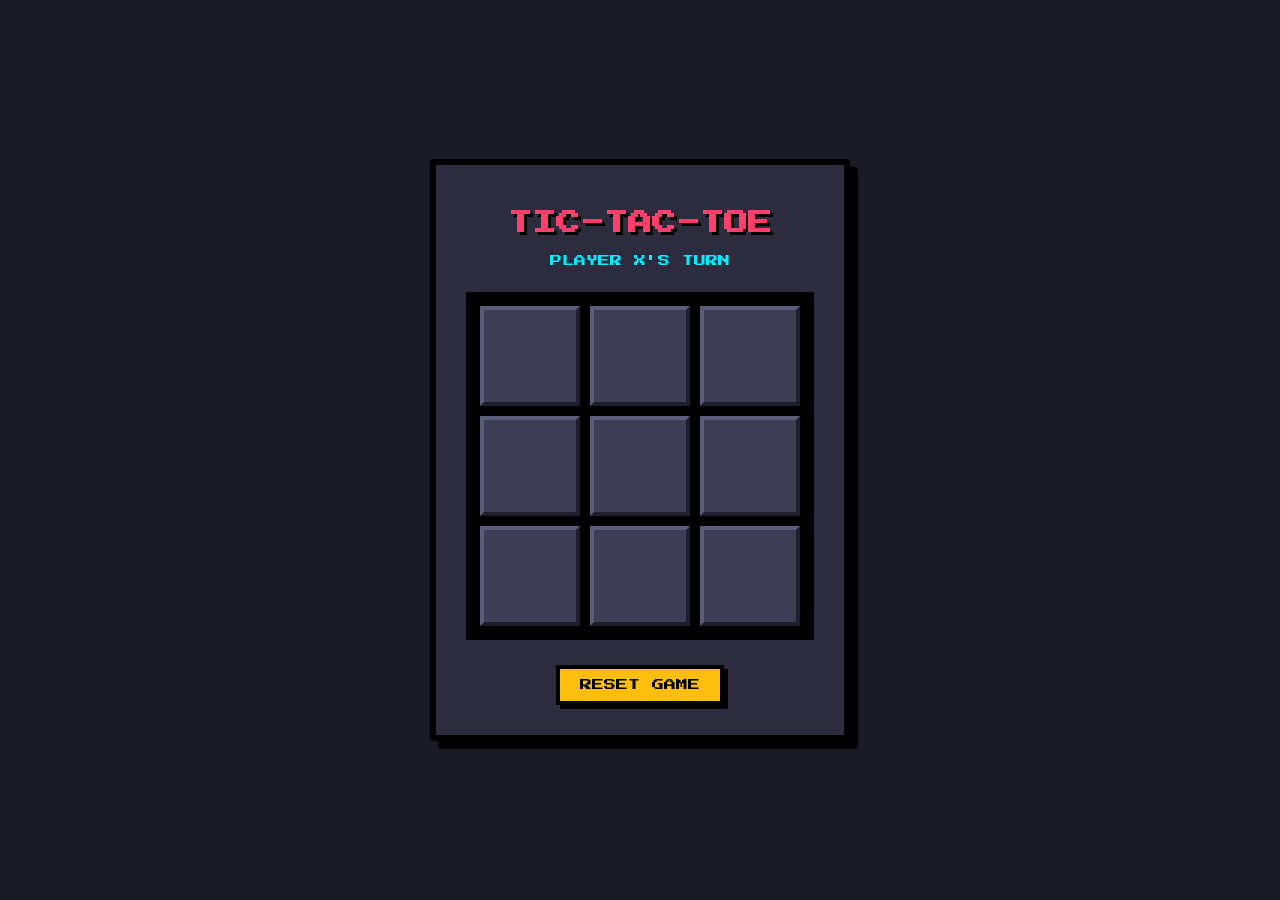
==== TIC-TAC-TOE/index.html @ e7fd26f5 "Initial commit: Added Tic-Tac-Toe files and web UI" ====
<!DOCTYPE html>
<html lang="en">
<head>
    <meta charset="UTF-8">
    <meta name="viewport" content="width=device-width, initial-scale=1.0">
    <title>Retro Arcade - Tic Tac Toe</title>
    <!-- We load a chunky pixel font directly from Google Fonts -->
    <link href="https://fonts.googleapis.com/css2?family=Press+Start+2P&display=swap" rel="stylesheet">
    <link rel="stylesheet" href="style.css">
</head>
<body>

    <div class="arcade-container">
        <h1 class="pixel-title">TIC-TAC-TOE</h1>
        
        <div id="status" class="pixel-status">PLAYER X'S TURN</div>

        <!-- The 3x3 Grid -->
        <div class="game-board">
            <button class="cell" data-index="0"></button>
            <button class="cell" data-index="1"></button>
            <button class="cell" data-index="2"></button>
            <button class="cell" data-index="3"></button>
            <button class="cell" data-index="4"></button>
            <button class="cell" data-index="5"></button>
            <button class="cell" data-index="6"></button>
            <button class="cell" data-index="7"></button>
            <button class="cell" data-index="8"></button>
        </div>

        <button id="reset-btn" class="pixel-btn">RESET GAME</button>
    </div>

    <script src="script.js"></script>
</body>
</html>
---- TIC-TAC-TOE/style.css ----
/* Reset default page styling and apply an 8-bit font */
body {
    background-color: #1a1a24;
    color: #fff;
    font-family: 'Press Start 2P', monospace;
    display: flex;
    justify-content: center;
    align-items: center;
    height: 100vh;
    margin: 0;
}

/* Container mimicking a classic game screen overlay */
.arcade-container {
    background-color: #2c2c3e;
    padding: 30px;
    border: 6px solid #000;
    box-shadow: 8px 8px 0px #000;
    text-align: center;
    border-radius: 4px;
}

.pixel-title {
    color: #ff3e6c;
    font-size: 24px;
    margin-bottom: 20px;
    text-shadow: 3px 3px 0px #000;
}

.pixel-status {
    color: #00f0ff;
    font-size: 12px;
    margin-bottom: 25px;
}

/* Grid layout for the game board */
.game-board {
    display: grid;
    grid-template-columns: repeat(3, 100px);
    grid-template-rows: repeat(3, 100px);
    gap: 10px;
    margin-bottom: 25px;
    background-color: #000;
    padding: 10px;
    border: 4px solid #000;
}

/* Styling individual squares to look like thick, tactile pixel blocks */
.cell {
    background-color: #3d3d56;
    border: 4px solid #fff;
    border-color: #5c5c7d #1e1e2d #1e1e2d #5c5c7d; /* 3D light/shadow edge */
    font-family: 'Press Start 2P', monospace;
    font-size: 36px;
    font-weight: bold;
    color: #fff;
    cursor: pointer;
    outline: none;
}

.cell:active {
    border-color: #1e1e2d #5c5c7d #5c5c7d #1e1e2d; /* Reverses edges when clicked */
}

/* Coloring player marks dynamically */
.cell.X { color: #ff3e6c; }
.cell.O { color: #00f0ff; }

/* Thick pixel-art button */
.pixel-btn {
    background-color: #ffbe0b;
    color: #000;
    border: 4px solid #000;
    box-shadow: 4px 4px 0px #000;
    font-family: 'Press Start 2P', monospace;
    padding: 10px 20px;
    font-size: 12px;
    cursor: pointer;
}

.pixel-btn:active {
    box-shadow: 0px 0px 0px #000;
    transform: translate(4px, 4px);
}
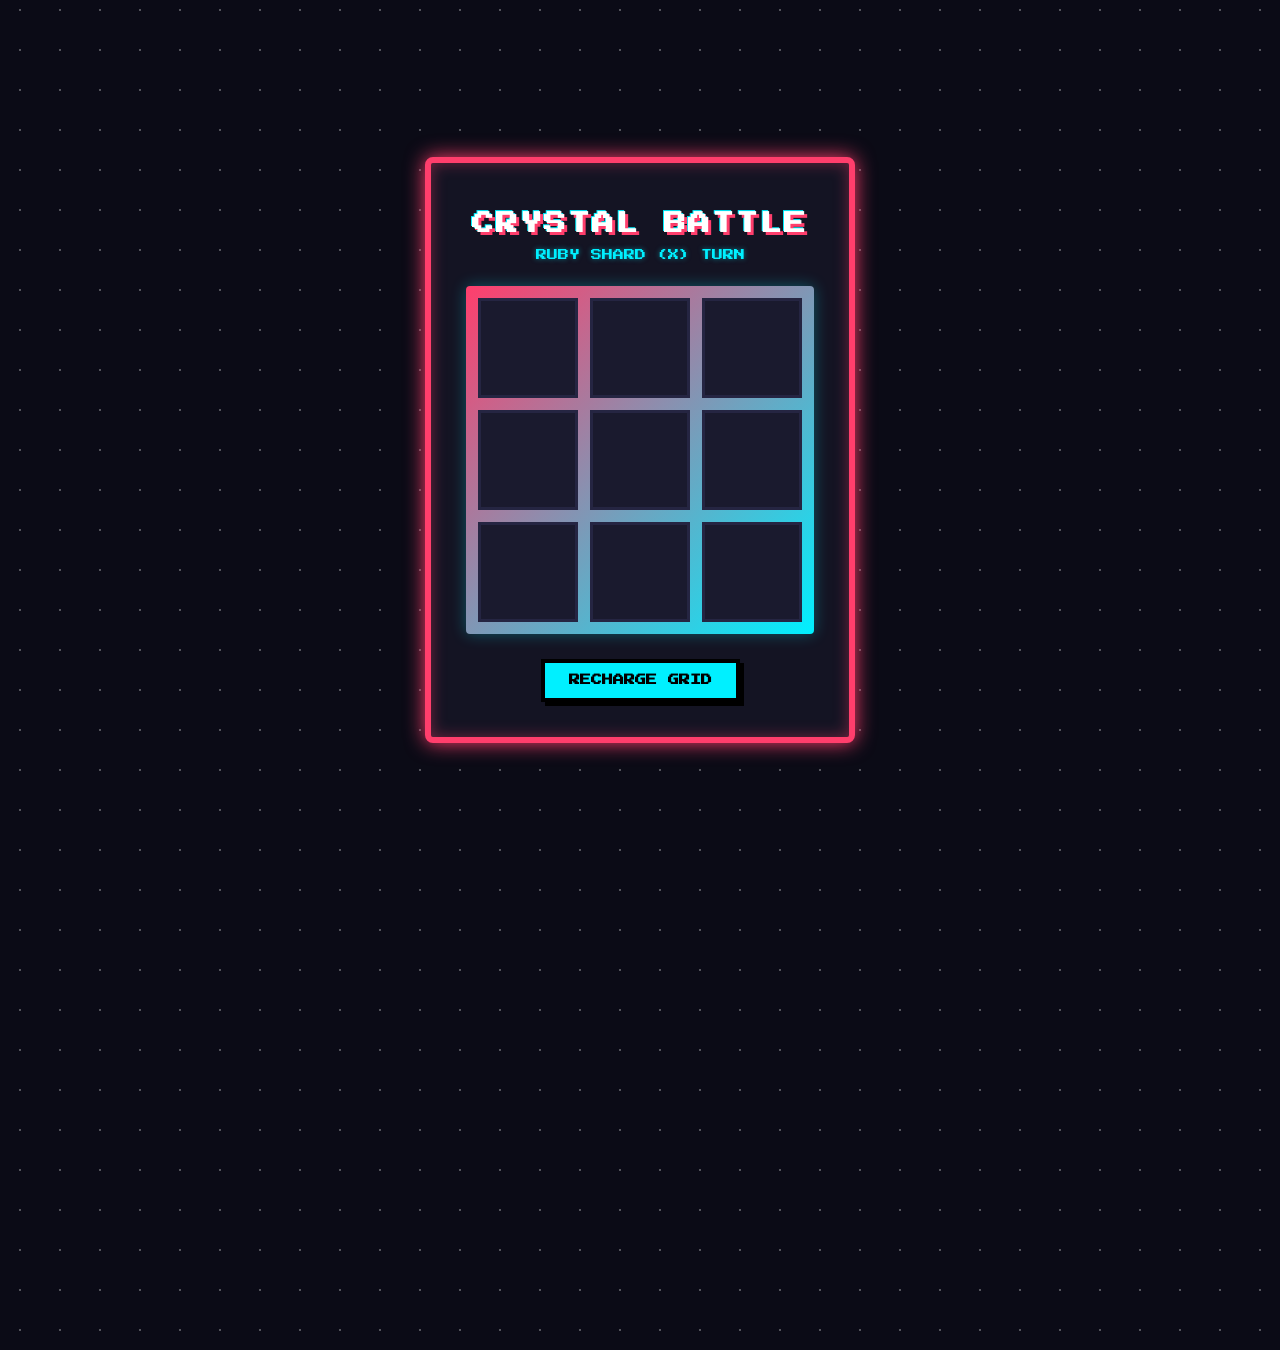
==== commit 338882ce: "upgraded board with moving background animation" ====
--- a/TIC-TAC-TOE/index.html
+++ b/TIC-TAC-TOE/index.html
@@ -3,19 +3,19 @@
 <head>
     <meta charset="UTF-8">
     <meta name="viewport" content="width=device-width, initial-scale=1.0">
-    <title>Retro Arcade - Tic Tac Toe</title>
-    <!-- We load a chunky pixel font directly from Google Fonts -->
+    <title>Crystalline Battlegrounds - Tic Tac Toe</title>
     <link href="https://fonts.googleapis.com/css2?family=Press+Start+2P&display=swap" rel="stylesheet">
     <link rel="stylesheet" href="style.css">
 </head>
 <body>
 
+    <div class="stars"></div>
+
     <div class="arcade-container">
-        <h1 class="pixel-title">TIC-TAC-TOE</h1>
+        <h1 class="pixel-title">CRYSTAL BATTLE</h1>
         
-        <div id="status" class="pixel-status">PLAYER X'S TURN</div>
+        <div id="status" class="pixel-status">RUBY SHARD (X) TURN</div>
 
-        <!-- The 3x3 Grid -->
         <div class="game-board">
             <button class="cell" data-index="0"></button>
             <button class="cell" data-index="1"></button>
@@ -28,7 +28,7 @@
             <button class="cell" data-index="8"></button>
         </div>
 
-        <button id="reset-btn" class="pixel-btn">RESET GAME</button>
+        <button id="reset-btn" class="pixel-btn">RECHARGE GRID</button>
     </div>
 
     <script src="script.js"></script>
--- a/TIC-TAC-TOE/style.css
+++ b/TIC-TAC-TOE/style.css
@@ -1,6 +1,6 @@
-/* Reset default page styling and apply an 8-bit font */
+/* Base Layout & Scrolling Space Background Animation */
 body {
-    background-color: #1a1a24;
+    background-color: #0b0b16;
     color: #fff;
     font-family: 'Press Start 2P', monospace;
     display: flex;
@@ -8,74 +8,107 @@
     align-items: center;
     height: 100vh;
     margin: 0;
+    overflow: hidden;
+    position: relative;
 }
 
-/* Container mimicking a classic game screen overlay */
+.stars {
+    position: absolute;
+    width: 200%;
+    height: 200%;
+    background: radial-gradient(circle, #fff 1px, transparent 1px) repeat;
+    background-size: 40px 40px;
+    opacity: 0.3;
+    animation: spaceScroll 20s linear infinite;
+    z-index: 1;
+}
+
+@keyframes spaceScroll {
+    0% { transform: translate(0, 0); }
+    100% { transform: translate(-50px, -50px); }
+}
+
+/* Master Arcade Frame */
 .arcade-container {
-    background-color: #2c2c3e;
-    padding: 30px;
-    border: 6px solid #000;
-    box-shadow: 8px 8px 0px #000;
+    background-color: #141423;
+    padding: 35px;
+    border: 6px solid #ff3e6c;
+    box-shadow: 0px 0px 20px #ff3e6c, inset 0px 0px 15px rgba(255, 62, 108, 0.4);
     text-align: center;
-    border-radius: 4px;
+    border-radius: 8px;
+    position: relative;
+    z-index: 2;
 }
 
 .pixel-title {
-    color: #ff3e6c;
-    font-size: 24px;
-    margin-bottom: 20px;
-    text-shadow: 3px 3px 0px #000;
+    color: #fff;
+    font-size: 22px;
+    margin-bottom: 15px;
+    text-shadow: 3px 3px 0px #ff3e6c, -1px -1px 0px #00f0ff;
+    letter-spacing: 2px;
 }
 
 .pixel-status {
     color: #00f0ff;
-    font-size: 12px;
+    font-size: 11px;
     margin-bottom: 25px;
+    text-shadow: 0px 0px 5px rgba(0, 240, 255, 0.5);
 }
 
-/* Grid layout for the game board */
+/* Cosmic Board Grid Matrix */
 .game-board {
     display: grid;
     grid-template-columns: repeat(3, 100px);
     grid-template-rows: repeat(3, 100px);
-    gap: 10px;
+    gap: 12px;
     margin-bottom: 25px;
-    background-color: #000;
-    padding: 10px;
-    border: 4px solid #000;
+    background: linear-gradient(135deg, #ff3e6c, #00f0ff);
+    padding: 12px;
+    border-radius: 4px;
+    box-shadow: 0px 0px 15px rgba(0, 240, 255, 0.3);
 }
 
-/* Styling individual squares to look like thick, tactile pixel blocks */
+/* Grid Cells transformed into deep panels */
 .cell {
-    background-color: #3d3d56;
-    border: 4px solid #fff;
-    border-color: #5c5c7d #1e1e2d #1e1e2d #5c5c7d; /* 3D light/shadow edge */
-    font-family: 'Press Start 2P', monospace;
-    font-size: 36px;
-    font-weight: bold;
-    color: #fff;
+    background-color: #1a1a2e;
+    border: 3px solid #252542;
     cursor: pointer;
     outline: none;
+    display: flex;
+    justify-content: center;
+    align-items: center;
+    transition: background-color 0.2s, transform 0.1s;
 }
 
-.cell:active {
-    border-color: #1e1e2d #5c5c7d #5c5c7d #1e1e2d; /* Reverses edges when clicked */
+.cell:hover {
+    background-color: #22223b;
+    border-color: #00f0ff;
 }
 
-/* Coloring player marks dynamically */
-.cell.X { color: #ff3e6c; }
-.cell.O { color: #00f0ff; }
+/* SVG Token Sizing & Glows */
+.cell svg {
+    width: 65px;
+    height: 65px;
+    filter: drop-shadow(0px 0px 6px currentColor);
+}
 
-/* Thick pixel-art button */
+/* Stylized Retro Button */
 .pixel-btn {
-    background-color: #ffbe0b;
+    background-color: #00f0ff;
     color: #000;
     border: 4px solid #000;
     box-shadow: 4px 4px 0px #000;
     font-family: 'Press Start 2P', monospace;
-    padding: 10px 20px;
-    font-size: 12px;
+    padding: 12px 24px;
+    font-size: 11px;
+    font-weight: bold;
     cursor: pointer;
+    transition: all 0.1s;
+}
+
+.pixel-btn:hover {
+    background-color: #fff;
+    box-shadow: 4px 4px 0px #ff3e6c;
 }
 
 .pixel-btn:active {
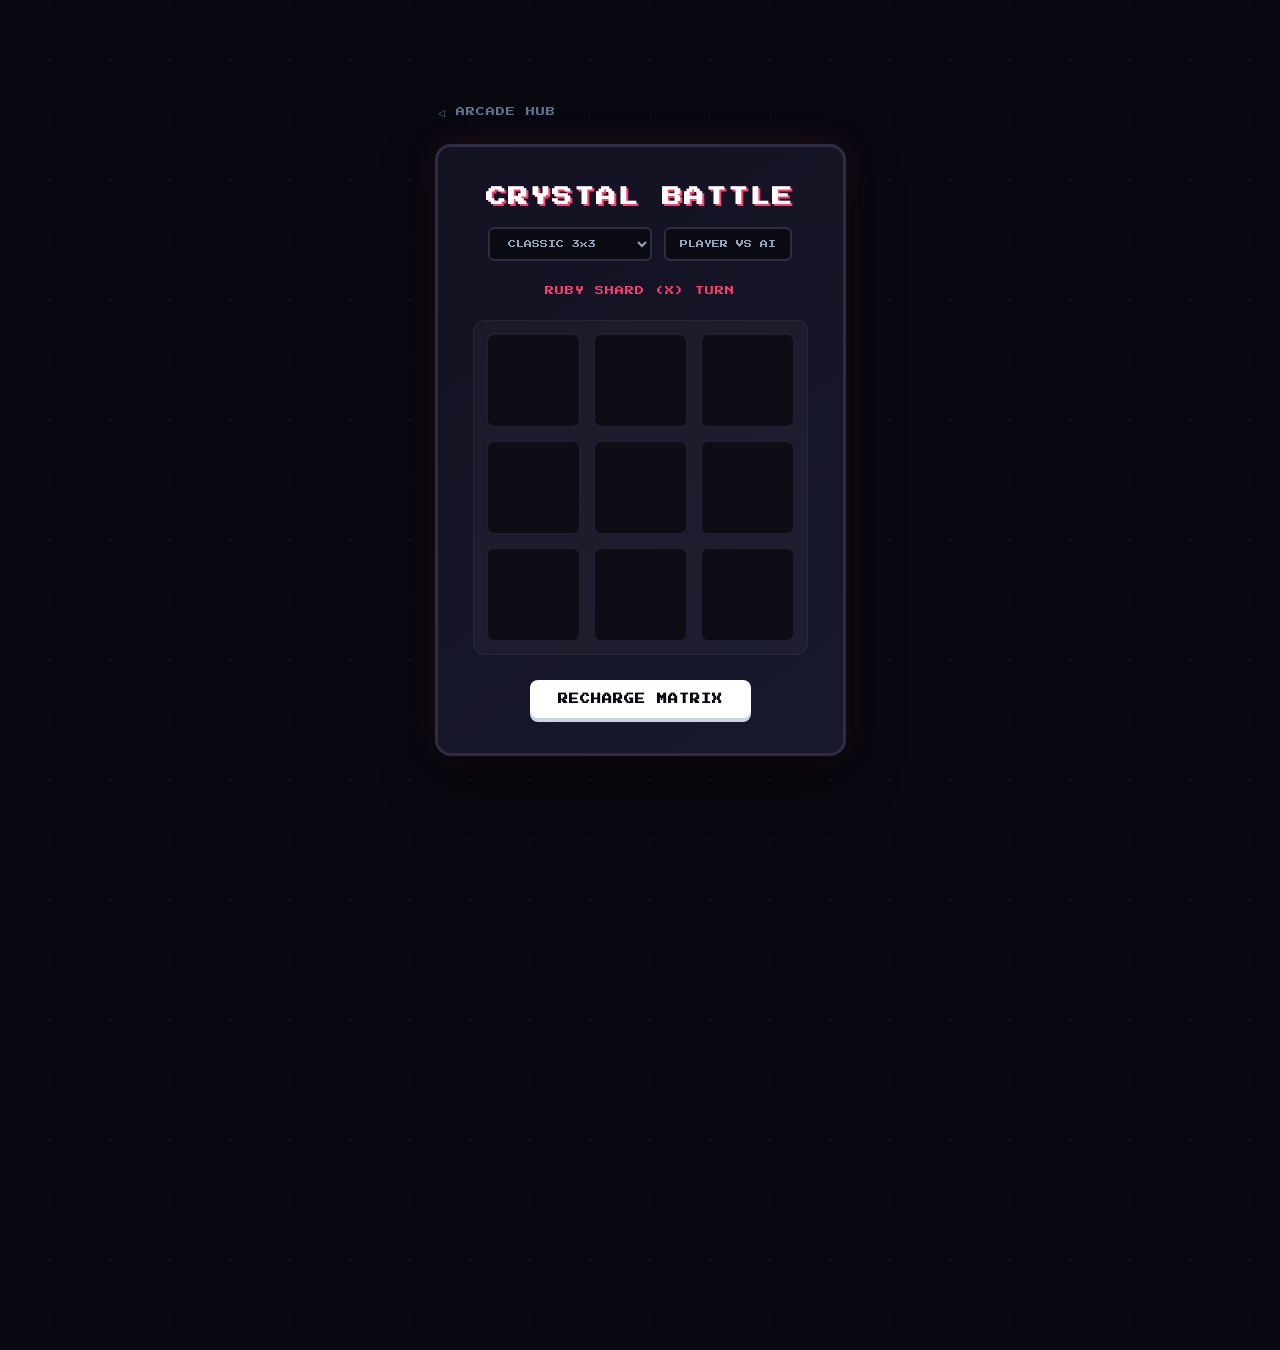
==== commit a3ed4fb8: "Design Updation" ====
--- a/TIC-TAC-TOE/index.html
+++ b/TIC-TAC-TOE/index.html
@@ -3,7 +3,7 @@
 <head>
     <meta charset="UTF-8">
     <meta name="viewport" content="width=device-width, initial-scale=1.0">
-    <title>Crystalline Battlegrounds - Tic Tac Toe</title>
+    <title>Ultimate Crystal Battlegrounds</title>
     <link href="https://fonts.googleapis.com/css2?family=Press+Start+2P&display=swap" rel="stylesheet">
     <link rel="stylesheet" href="style.css">
 </head>
@@ -11,24 +11,25 @@
 
     <div class="stars"></div>
 
-    <div class="arcade-container">
+    <div class="arcade-container" id="arcade-cabinet">
+        <a href="../index.html" class="back-hub-btn">◁ ARCADE HUB</a>
         <h1 class="pixel-title">CRYSTAL BATTLE</h1>
         
+        <div class="dashboard-controls">
+            <select id="game-engine-select" class="retro-select">
+                <option value="classic">CLASSIC 3x3</option>
+                <option value="mega">MEGA 4x4</option>
+                <option value="layer3d">3D LAYER STACK</option>
+                <option value="ultimate">INCEPTION MODE</option>
+            </select>
+            <button id="mode-btn" class="mode-btn">PLAYER VS AI</button>
+        </div>
+
         <div id="status" class="pixel-status">RUBY SHARD (X) TURN</div>
 
-        <div class="game-board">
-            <button class="cell" data-index="0"></button>
-            <button class="cell" data-index="1"></button>
-            <button class="cell" data-index="2"></button>
-            <button class="cell" data-index="3"></button>
-            <button class="cell" data-index="4"></button>
-            <button class="cell" data-index="5"></button>
-            <button class="cell" data-index="6"></button>
-            <button class="cell" data-index="7"></button>
-            <button class="cell" data-index="8"></button>
-        </div>
+        <div id="game-arena"></div>
 
-        <button id="reset-btn" class="pixel-btn">RECHARGE GRID</button>
+        <button id="reset-btn" class="pixel-btn">RECHARGE MATRIX</button>
     </div>
 
     <script src="script.js"></script>
--- a/TIC-TAC-TOE/style.css
+++ b/TIC-TAC-TOE/style.css
@@ -1,14 +1,14 @@
-/* Base Layout & Scrolling Space Background Animation */
+/* Base Canvas & Dynamic Starfield Depth */
 body {
-    background-color: #0b0b16;
-    color: #fff;
+    background-color: #080810; /* Deep midnight obsidian */
+    color: #e2e8f0;
     font-family: 'Press Start 2P', monospace;
     display: flex;
     justify-content: center;
     align-items: center;
-    height: 100vh;
+    min-height: 100vh;
     margin: 0;
-    overflow: hidden;
+    overflow-x: hidden;
     position: relative;
 }
 
@@ -16,102 +16,202 @@
     position: absolute;
     width: 200%;
     height: 200%;
-    background: radial-gradient(circle, #fff 1px, transparent 1px) repeat;
-    background-size: 40px 40px;
-    opacity: 0.3;
-    animation: spaceScroll 20s linear infinite;
+    background: radial-gradient(circle, #ffffff 1px, transparent 1px) repeat;
+    background-size: 60px 60px;
+    opacity: 0.08; /* Subtly dimmed for a classy backdrop */
+    animation: spaceScroll 35s linear infinite;
     z-index: 1;
 }
 
 @keyframes spaceScroll {
     0% { transform: translate(0, 0); }
-    100% { transform: translate(-50px, -50px); }
-}
-
-/* Master Arcade Frame */
+    100% { transform: translate(-60px, -60px); }
+}
+
+/* Elegant, High-End Arcade Console Frame */
 .arcade-container {
-    background-color: #141423;
+    background: linear-gradient(145deg, #121222, #18182c);
     padding: 35px;
-    border: 6px solid #ff3e6c;
-    box-shadow: 0px 0px 20px #ff3e6c, inset 0px 0px 15px rgba(255, 62, 108, 0.4);
+    border: 3px solid #2d2d44; /* Clean slate edge instead of thick neon pink */
+    box-shadow: 0 20px 50px rgba(0, 0, 0, 0.6), 
+                0 0 30px rgba(255, 62, 108, 0.15); /* Soft, classy external aura */
     text-align: center;
-    border-radius: 8px;
+    border-radius: 16px;
     position: relative;
     z-index: 2;
-}
-
+    max-width: 95vw;
+}
+
+.back-hub-btn {
+    position: absolute;
+    top: -40px;
+    left: 0;
+    color: #64748b;
+    text-decoration: none;
+    font-size: 9px;
+    letter-spacing: 1px;
+    transition: color 0.2s;
+}
+.back-hub-btn:hover {
+    color: #00f0ff;
+}
+
+/* Master Typography Branded Header */
 .pixel-title {
-    color: #fff;
-    font-size: 22px;
-    margin-bottom: 15px;
-    text-shadow: 3px 3px 0px #ff3e6c, -1px -1px 0px #00f0ff;
+    color: #ffffff;
+    font-size: 20px;
+    margin: 5px 0 20px 0;
+    text-shadow: 2px 2px 0px #ff3e6c;
     letter-spacing: 2px;
 }
 
-.pixel-status {
-    color: #00f0ff;
-    font-size: 11px;
-    margin-bottom: 25px;
-    text-shadow: 0px 0px 5px rgba(0, 240, 255, 0.5);
-}
-
-/* Cosmic Board Grid Matrix */
-.game-board {
-    display: grid;
-    grid-template-columns: repeat(3, 100px);
-    grid-template-rows: repeat(3, 100px);
+/* Premium Dashboard Interactive Toggles */
+.dashboard-controls {
+    display: flex;
+    justify-content: center;
     gap: 12px;
     margin-bottom: 25px;
-    background: linear-gradient(135deg, #ff3e6c, #00f0ff);
-    padding: 12px;
-    border-radius: 4px;
-    box-shadow: 0px 0px 15px rgba(0, 240, 255, 0.3);
-}
-
-/* Grid Cells transformed into deep panels */
+}
+
+.retro-select, .mode-btn {
+    background-color: #0b0b14;
+    color: #94a3b8;
+    border: 2px solid #2d2d44;
+    font-family: 'Press Start 2P', monospace;
+    font-size: 8px;
+    padding: 10px 14px;
+    border-radius: 6px;
+    outline: none;
+    cursor: pointer;
+    transition: all 0.2s ease;
+}
+
+.retro-select:hover, .mode-btn:hover {
+    border-color: #ffbe0b;
+    color: #ffffff;
+    background-color: #121224;
+}
+
+.pixel-status {
+    color: #94a3b8;
+    font-size: 9px;
+    margin-bottom: 25px;
+    letter-spacing: 1px;
+}
+
+/* --- The Dynamic Arena: Translucent Glass Lattices --- */
+.grid-3x3 { 
+    display: grid; 
+    grid-template-columns: repeat(3, 95px); 
+    grid-template-rows: repeat(3, 95px); 
+    gap: 12px; 
+    background: rgba(255, 255, 255, 0.03); /* Translucent plate backing */
+    padding: 12px; 
+    margin: 0 auto 25px auto; 
+    width: max-content;
+    border-radius: 12px;
+    border: 1px solid rgba(255, 255, 255, 0.05);
+}
+
+.grid-4x4 { 
+    display: grid; 
+    grid-template-columns: repeat(4, 75px); 
+    grid-template-rows: repeat(4, 75px); 
+    gap: 10px; 
+    background: rgba(255, 255, 255, 0.03); 
+    padding: 12px; 
+    margin: 0 auto 25px auto; 
+    width: max-content; 
+    border-radius: 12px;
+    border: 1px solid rgba(255, 255, 255, 0.05);
+}
+
+/* 3D Stack Layer Styling */
+.arena-3d { display: flex; flex-direction: column; gap: 20px; margin-bottom: 25px; }
+.layer-label { font-size: 8px; color: #64748b; text-align: left; margin-left: 15px; text-transform: uppercase; }
+
+/* Inception Grid Mode Blueprint styling */
+.ultimate-board { 
+    display: grid; 
+    grid-template-columns: repeat(3, 115px); 
+    grid-template-rows: repeat(3, 115px); 
+    gap: 12px; 
+    background: rgba(255, 255, 255, 0.02); 
+    padding: 12px; 
+    margin: 0 auto 25px auto; 
+    width: max-content; 
+    border-radius: 14px;
+    border: 1px solid rgba(255, 255, 255, 0.05);
+}
+.mini-board { 
+    display: grid; 
+    grid-template-columns: repeat(3, 31px); 
+    grid-template-rows: repeat(3, 31px); 
+    gap: 4px; 
+    background: #0d0d18; 
+    padding: 4px; 
+    border: 2px solid #2d2d44; 
+    border-radius: 8px;
+    transition: all 0.2s ease;
+}
+.mini-board.active-target { 
+    border-color: #ffbe0b; 
+    box-shadow: 0 0 10px rgba(255, 190, 11, 0.2);
+}
+.mini-board.won-X { background: rgba(255, 62, 108, 0.15) !important; border-color: #ff3e6c !important; }
+.mini-board.won-O { background: rgba(0, 240, 255, 0.15) !important; border-color: #00f0ff !important; }
+
+/* Deep Premium Vault Cells */
 .cell {
-    background-color: #1a1a2e;
-    border: 3px solid #252542;
+    background: #0d0d16;
+    border: 2px solid #1e1e30;
+    border-radius: 8px;
     cursor: pointer;
     outline: none;
     display: flex;
     justify-content: center;
     align-items: center;
-    transition: background-color 0.2s, transform 0.1s;
-}
-
-.cell:hover {
-    background-color: #22223b;
-    border-color: #00f0ff;
-}
-
-/* SVG Token Sizing & Glows */
-.cell svg {
-    width: 65px;
-    height: 65px;
-    filter: drop-shadow(0px 0px 6px currentColor);
-}
-
-/* Stylized Retro Button */
+    transition: all 0.2s cubic-bezier(0.4, 0, 0.2, 1);
+}
+.cell:hover { 
+    background: #141424; 
+    border-color: #475569;
+    transform: translateY(-2px);
+    box-shadow: 0 5px 10px rgba(0, 0, 0, 0.4);
+}
+
+/* Inception Mini-cell customizations */
+.mini-cell { border-radius: 4px; border-width: 1px; }
+.mini-cell svg { width: 20px !important; height: 20px !important; }
+
+/* Vector Token Graphics: Inner Radiant Pearl Filters */
+.cell svg { 
+    width: 52px; 
+    height: 52px; 
+    filter: drop-shadow(0px 4px 12px var(--glow-color, rgba(255,255,255,0.1)));
+}
+
+/* Premium Minimalist Control Button */
 .pixel-btn {
-    background-color: #00f0ff;
-    color: #000;
-    border: 4px solid #000;
-    box-shadow: 4px 4px 0px #000;
+    background-color: #ffffff;
+    color: #080810;
+    border: none;
+    border-radius: 8px;
     font-family: 'Press Start 2P', monospace;
-    padding: 12px 24px;
-    font-size: 11px;
+    padding: 14px 28px;
+    font-size: 10px;
     font-weight: bold;
+    letter-spacing: 1px;
     cursor: pointer;
-    transition: all 0.1s;
-}
-
+    box-shadow: 0 4px 0px #cbd5e1;
+    transition: all 0.1s ease;
+}
 .pixel-btn:hover {
-    background-color: #fff;
-    box-shadow: 4px 4px 0px #ff3e6c;
-}
-
+    background-color: #f1f5f9;
+    transform: translateY(1px);
+    box-shadow: 0 3px 0px #cbd5e1;
+}
 .pixel-btn:active {
-    box-shadow: 0px 0px 0px #000;
-    transform: translate(4px, 4px);
+    transform: translateY(4px);
+    box-shadow: 0 0px 0px transparent;
 }
